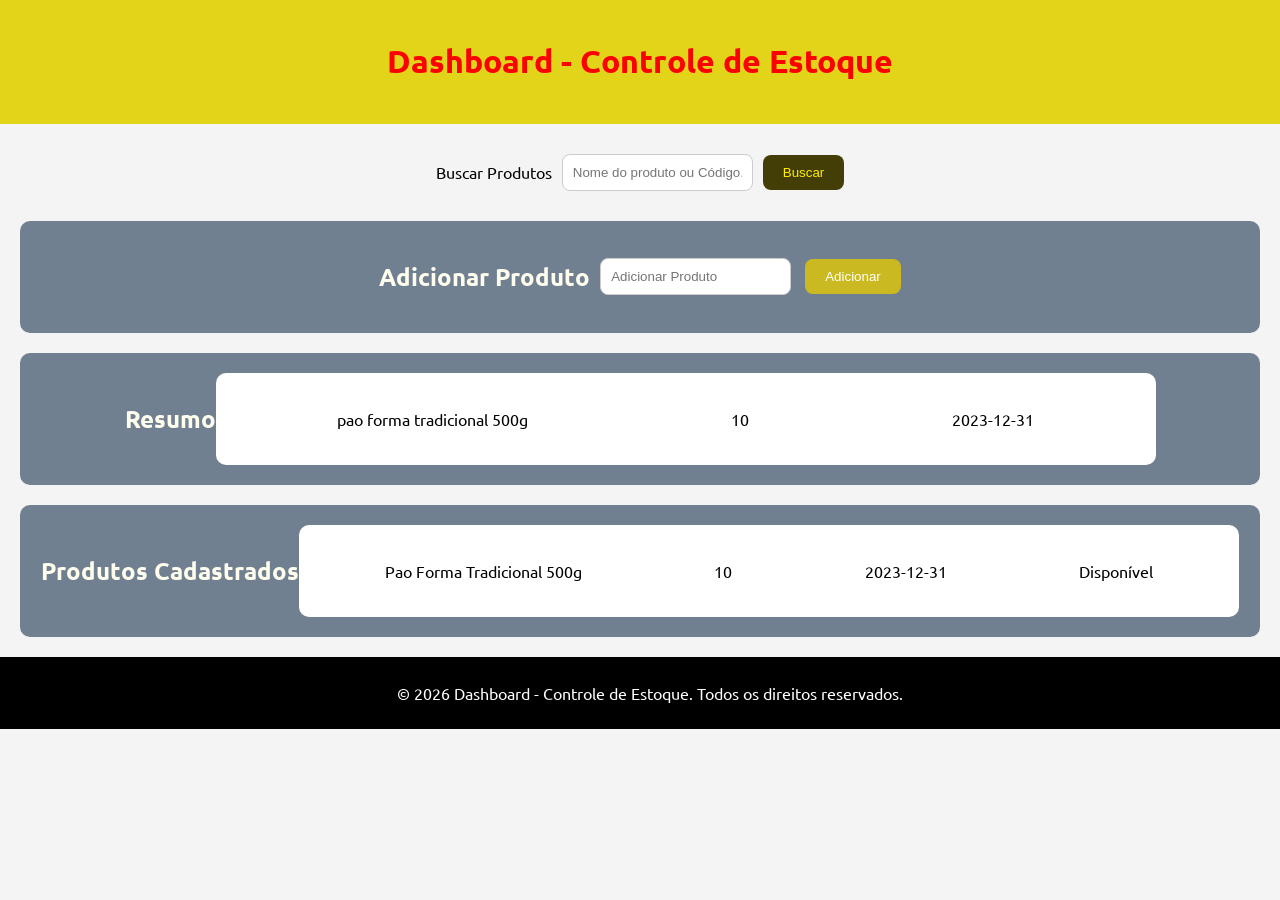
==== html/index.html @ 34b1ef4a "feat: fazendo html e css do projeto Co-authored-by: Copilot <copilot@github.com>" ====
<!DOCTYPE html>
<html lang="en">

<head>
    <meta charset="UTF-8">
    <meta name="viewport" content="width=device-width, initial-scale=1.0">
    <title>Dashboard - Controle de Estoque</title>
    <link rel="stylesheet" href="/css/style.css">
    <link rel="stylesheet" href="/css/global.css">
    <link rel="stylesheet" href="/css/responsive.css">
    <link rel="stylesheet" href="/css/reset.css">
</head>

<body>
    <header>
        <h1>Dashboard - Controle de Estoque</h1>
    </header>
    <div class="form-search">
        <p>Buscar Produtos</p>
        <input class="form-input" name="search" type="text" placeholder="Nome do produto ou Código..." id="searchInput">
        <button class="form-button" id="searchButton">Buscar</button>
    </div>

    <section>
        <div class="container">
            <h2 class="form-title">Adicionar Produto</h2>

            <div class="adicionar-produto">
                <input class="form-input" name="productName" type="text" placeholder="Adicionar Produto"
                    id="productNameInput">
                <button class="form-button" id="addProductButton">Adicionar</button>
            </div>
        </div>

        <div class="container">
            <h2 class="form-title">Resumo</h2>
            <div class="card">
                <ul class="resumo-pesquisa">
                    <li class="nome-pesquisado">pao forma tradicional 500g</li>
                    <li class="quantidade-pesquisado">10</li>
                    <li class="validade-produto">2023-12-31</li>
                </ul>
            </div>
        </div>

        <div class="container">
            <h2 class="form-title">Produtos Cadastrados</h2>
            <div class="card">
                <ul class="resumo-pesquisa">
                    <li class="produtos-cadastrados">Pao Forma Tradicional 500g</li>
                    <li class="quantidade-cadastrado">10</li>
                    <li class="validade-cadastrado">2023-12-31</li>
                    <li class="produto-status">Disponível</li>
                </ul>
            </div>
        </div>
    </section>
    <footer class="footer">
        <p>&copy; 2026 Dashboard - Controle de Estoque. Todos os direitos reservados.</p>
    </footer>

    <script src="/js/script.js"></script>
</body>

</html>
---- css/style.css ----
.container {
    background-color: slategrey;
    padding: 20px;
    border-radius: 10px;
    margin: 20px 20px;
    display: flex;
    flex-wrap: wrap;
    justify-content: center;
    align-items: center;
}

.card {
    background-color: #ffffff;
    padding: 20px;
    border-radius: 10px;
    width: 900px;
    display: flex;
    justify-content: space-between;

}

.resumo-pesquisa {
    list-style-type: none;
    padding: 0;
    display: flex;
    justify-content: space-around;
    width: 100%;
}
---- css/global.css ----
@import url('https://fonts.googleapis.com/css2?family=Montserrat:ital,wght@0,100..900;1,100..900&family=Ubuntu:ital,wght@0,300;0,400;0,500;0,700;1,300;1,400;1,500;1,700&display=swap');

body{
    font-family: 'Ubuntu', sans-serif;
    margin: 0;
    padding: 0;
    background-color: #f4f4f4;
}
header{
    background-color: #e2d519;
    color: #ff0000;
    padding: 20px;
    text-align: center;
}
nav ul{
    list-style: none;
    display: flex;
    justify-content: center;

}
nav ul li{
    margin: 0 15px;
}
nav ul li a{
    color: #ff0000;
    text-decoration: none;
    font-size: 18px;
}
nav ul li a:hover{
    text-decoration: underline;
}

.form-search {
    display: flex;
    justify-content: center;
    align-items: center;
    margin: 20px;
}
.form-input {
    padding: 10px;
    border: 1px solid #ccc;
    border-radius: 8px;
    margin: 10px;
}
#searchButton {
    padding: 10px 20px;
    background-color: #423e06;
    color: #ffee00;
    border: none;
    border-radius: 8px;
    cursor: pointer;
}
#searchButton:hover, #addProductButton:hover{
    background-color: #d41616;
    color: white;
}

#addProductButton{
    padding: 10px 20px;
    background-color: rgb(202, 185, 32);
    color: rgb(255, 255, 255);
    border: none;
    border-radius: 8px;
    cursor: pointer;
}
.form-title{
    text-align: center;
    color: #fffeee;
    margin-top: 20px;
}

footer{
    background-color: #000000;
    color: #ffffff;
    text-align: center;
    padding: 10px;
    position: static;
    width: 100%;
    bottom: 0;
}
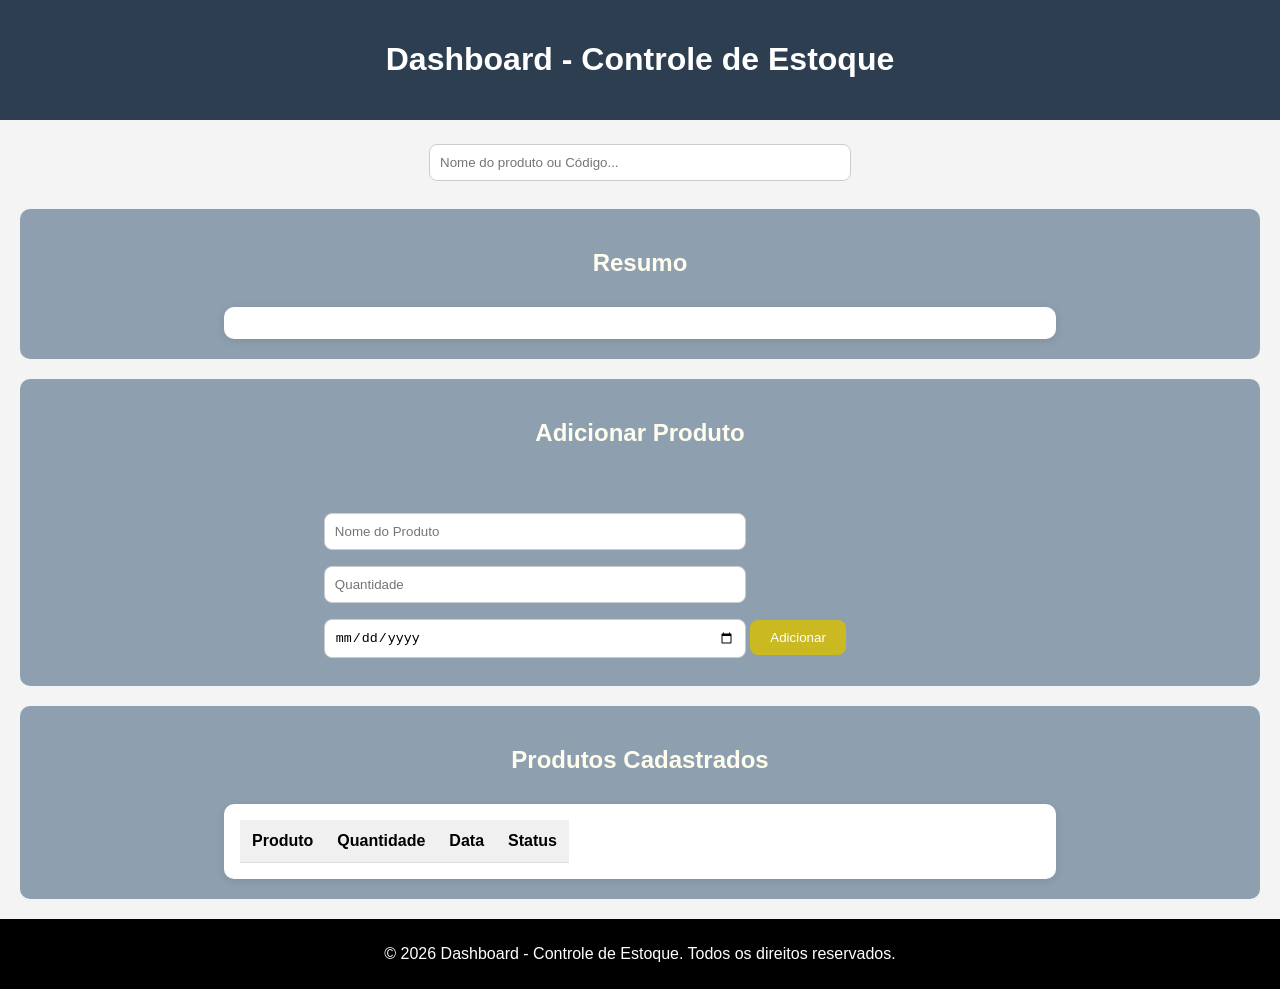
==== commit 70bcf966: "feat: adicionando tabela e fazendo correções Co-authored-by: Copilot <copilot@github.com>" ====
--- a/html/index.html
+++ b/html/index.html
@@ -9,52 +9,63 @@
     <link rel="stylesheet" href="/css/global.css">
     <link rel="stylesheet" href="/css/responsive.css">
     <link rel="stylesheet" href="/css/reset.css">
+    <link rel="stylesheet" href="/css/grid.css">
 </head>
 
 <body>
+
     <header>
         <h1>Dashboard - Controle de Estoque</h1>
     </header>
-    <div class="form-search">
-        <p>Buscar Produtos</p>
-        <input class="form-input" name="search" type="text" placeholder="Nome do produto ou Código..." id="searchInput">
-        <button class="form-button" id="searchButton">Buscar</button>
-    </div>
+
+    <nav class="buscar-produto">
+        <div class="form-search">
+            <input class="form-input" name="search" type="text" placeholder="Nome do produto ou Código..."
+                id="searchInput">
+        </div>
+    </nav>
 
     <section>
-        <div class="container">
+
+        <div class="container-resumo">
+            <h2 class="form-title">Resumo</h2>
+            <div class="card"></div>
+        </div>
+
+        <div class="container-adicionar">
             <h2 class="form-title">Adicionar Produto</h2>
-
+            <br>
             <div class="adicionar-produto">
-                <input class="form-input" name="productName" type="text" placeholder="Adicionar Produto"
+                <input class="form-input" name="productName" type="text" placeholder="Nome do Produto"
                     id="productNameInput">
+                <input class="form-input" name="productQuantidy" type="number" placeholder="Quantidade"
+                    id="productQuantityInput">
+                <input class="form-input" name="productDate" type="date" placeholder="Data de Validade"
+                    id="productDateInput">
                 <button class="form-button" id="addProductButton">Adicionar</button>
             </div>
         </div>
 
-        <div class="container">
-            <h2 class="form-title">Resumo</h2>
-            <div class="card">
-                <ul class="resumo-pesquisa">
-                    <li class="nome-pesquisado">pao forma tradicional 500g</li>
-                    <li class="quantidade-pesquisado">10</li>
-                    <li class="validade-produto">2023-12-31</li>
-                </ul>
-            </div>
-        </div>
-
-        <div class="container">
+        <div class="container-produtos">
             <h2 class="form-title">Produtos Cadastrados</h2>
             <div class="card">
-                <ul class="resumo-pesquisa">
-                    <li class="produtos-cadastrados">Pao Forma Tradicional 500g</li>
-                    <li class="quantidade-cadastrado">10</li>
-                    <li class="validade-cadastrado">2023-12-31</li>
-                    <li class="produto-status">Disponível</li>
-                </ul>
+                <table class="resumo-pesquisa">
+                    <thead class="tabela-produto">
+                        <tr>
+                            <th class="produtos-cadastrados">Produto</th>
+                            <th class="quantidade-cadastrado">Quantidade</th>
+                            <th class="validade-cadastrado">Data</th>
+                            <th class="produto-status">Status</th>
+                        </tr>
+                    </thead>
+                    <tbody>
+
+                    </tbody>
+                </table>
             </div>
         </div>
     </section>
+
     <footer class="footer">
         <p>&copy; 2026 Dashboard - Controle de Estoque. Todos os direitos reservados.</p>
     </footer>
--- a/css/style.css
+++ b/css/style.css
@@ -1,28 +1,136 @@
-.container {
-    background-color: slategrey;
+.container-adicionar, .container-produtos, .container-resumo {
+    background-color: rgb(142, 159, 175);
     padding: 20px;
     border-radius: 10px;
-    margin: 20px 20px;
+    margin: 20px;
     display: flex;
-    flex-wrap: wrap;
-    justify-content: center;
+    flex-direction: column; 
     align-items: center;
+    gap: 10px;
 }
 
 .card {
     background-color: #ffffff;
-    padding: 20px;
+    padding: 16px;
     border-radius: 10px;
-    width: 900px;
-    display: flex;
-    justify-content: space-between;
+    width: 100%;
+    max-width: 800px;
+    display: block;
+    box-shadow: 0 2px 8px rgba(0, 0, 0, 0.1);
 
 }
 
+.resumo-pesquisa tr {
+    border-bottom: 1px solid #ddd;
+}
+
+.resumo-pesquisa tbody tr:hover {
+    background-color: #f9f9f9;
+}
+
 .resumo-pesquisa {
-    list-style-type: none;
+    border-collapse: collapse;
+}
+
+.resumo-pesquisa th, .resumo-pesquisa td{
+    padding: 12px;
+    text-align: center;
+}
+
+.resumo-pesquisa thead {
+    background-color: #f0f0f0;
+}
+
+#addProductButton, #searchButton {
+    transition: 0.3s;
+}
+
+/* AS CORES ERAM PRA SABER O ESPACAMENTO DAS CLASS
+.produtos-cadastrados {
+    background-color: rgb(102, 102, 238);
+}
+
+.quantidade-cadastrado {
+    background-color: rgb(255, 255, 0);
+}
+
+.validade-cadastrado {
+    background-color: rgb(255, 0, 255);
+}
+
+.produto-status {
+    background-color: rgb(44, 236, 172);
+} */
+
+/* onde sera o global */
+
+/* @import url('https://fonts.googleapis.com/css2?family=Montserrat:ital,wght@0,100..900;1,100..900&family=Ubuntu:ital,wght@0,300;0,400;0,500;0,700;1,300;1,400;1,500;1,700&display=swap'); */
+
+body{
+    font-family: 'Ubuntu', sans-serif;
+    margin: 0;
     padding: 0;
+    background-color: #f4f4f4; 
+}
+header{
+    background-color: #2c3e50;
+    color: #ffffff;
+    padding: 20px;
+    text-align: center;
+}
+
+.form-search {
     display: flex;
-    justify-content: space-around;
+    justify-content: center;
+    align-items: center;
+    margin: 16px;
+}
+.form-input {
     width: 100%;
+    max-width: 400px;
+    padding: 10px;
+    border: 1px solid #ccc;
+    border-radius: 8px;
+    margin: 8px 0;
+}
+#searchButton {
+    padding: 10px 20px;
+    background-color: #423e06;
+    color: #ffee00;
+    border: none;
+    border-radius: 8px;
+    cursor: pointer;
+}
+
+.form-search-title { 
+    font-weight: bold;
+    font-size: 20px;
+}
+
+#searchButton:hover, #addProductButton:hover{
+    background-color: #d41616;
+    color: white;
+}
+
+#addProductButton{
+    padding: 10px 20px;
+    background-color: rgb(202, 185, 32);
+    color: rgb(255, 255, 255);
+    border: none;
+    border-radius: 8px;
+    cursor: pointer;
+}
+.form-title{
+    text-align: center;
+    color: #fffeee;
+    margin-top: 20px;
+}
+
+footer{
+    background-color: #000000;
+    color: #ffffff;
+    text-align: center;
+    padding: 10px;
+    position: relative;
+    bottom: 0;
 }
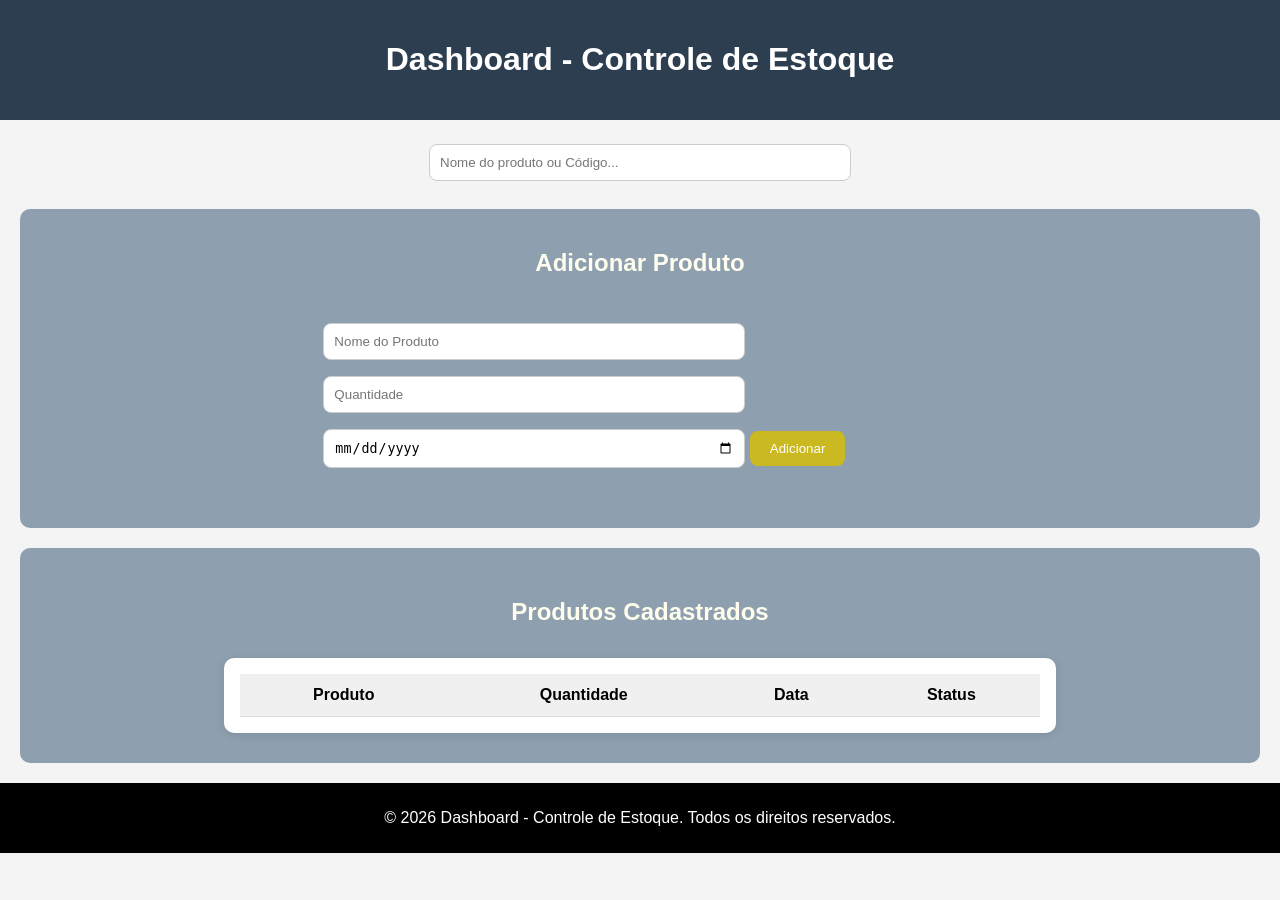
==== commit 4adb336a: "feat: adicionando js e fazendo ajuste Co-authored-by: Copilot <copilot@github.com>" ====
--- a/html/index.html
+++ b/html/index.html
@@ -10,6 +10,7 @@
     <link rel="stylesheet" href="/css/responsive.css">
     <link rel="stylesheet" href="/css/reset.css">
     <link rel="stylesheet" href="/css/grid.css">
+    <link rel="stylesheet" href="https://cdnjs.cloudflare.com/ajax/libs/font-awesome/6.5.0/css/all.min.css">
 </head>
 
 <body>
@@ -26,24 +27,20 @@
     </nav>
 
     <section>
-
-        <div class="container-resumo">
-            <h2 class="form-title">Resumo</h2>
-            <div class="card"></div>
-        </div>
-
         <div class="container-adicionar">
             <h2 class="form-title">Adicionar Produto</h2>
             <br>
             <div class="adicionar-produto">
                 <input class="form-input" name="productName" type="text" placeholder="Nome do Produto"
                     id="productNameInput">
-                <input class="form-input" name="productQuantidy" type="number" placeholder="Quantidade"
+                <input class="form-input" name="productQuantity" type="number" placeholder="Quantidade"
                     id="productQuantityInput">
                 <input class="form-input" name="productDate" type="date" placeholder="Data de Validade"
                     id="productDateInput">
                 <button class="form-button" id="addProductButton">Adicionar</button>
             </div>
+
+            <p id="errorMessage" style="color: red;"></p>
         </div>
 
         <div class="container-produtos">
@@ -58,8 +55,7 @@
                             <th class="produto-status">Status</th>
                         </tr>
                     </thead>
-                    <tbody>
-
+                    <tbody id="tbody">
                     </tbody>
                 </table>
             </div>
--- a/css/style.css
+++ b/css/style.css
@@ -1,12 +1,16 @@
-.container-adicionar, .container-produtos, .container-resumo {
+.container-adicionar,
+.container-produtos {
     background-color: rgb(142, 159, 175);
     padding: 20px;
     border-radius: 10px;
     margin: 20px;
     display: flex;
-    flex-direction: column; 
+    flex-direction: column;
     align-items: center;
-    gap: 10px;
+}
+.container-produtos{
+    gap: 12px;
+    padding: 30px;
 }
 
 .card {
@@ -17,8 +21,16 @@
     max-width: 800px;
     display: block;
     box-shadow: 0 2px 8px rgba(0, 0, 0, 0.1);
+}
 
+.resumo-pesquisa {
+    width: 100%;
 }
+
+.resumo-pesquisa td {
+    text-align: center;
+}
+
 
 .resumo-pesquisa tr {
     border-bottom: 1px solid #ddd;
@@ -32,16 +44,17 @@
     border-collapse: collapse;
 }
 
-.resumo-pesquisa th, .resumo-pesquisa td{
+.resumo-pesquisa th,
+.resumo-pesquisa td {
     padding: 12px;
-    text-align: center;
 }
 
 .resumo-pesquisa thead {
     background-color: #f0f0f0;
 }
 
-#addProductButton, #searchButton {
+#addProductButton,
+#searchButton {
     transition: 0.3s;
 }
 
@@ -66,13 +79,14 @@
 
 /* @import url('https://fonts.googleapis.com/css2?family=Montserrat:ital,wght@0,100..900;1,100..900&family=Ubuntu:ital,wght@0,300;0,400;0,500;0,700;1,300;1,400;1,500;1,700&display=swap'); */
 
-body{
+body {
     font-family: 'Ubuntu', sans-serif;
     margin: 0;
     padding: 0;
-    background-color: #f4f4f4; 
+    background-color: #f4f4f4;
 }
-header{
+
+header {
     background-color: #2c3e50;
     color: #ffffff;
     padding: 20px;
@@ -85,6 +99,7 @@
     align-items: center;
     margin: 16px;
 }
+
 .form-input {
     width: 100%;
     max-width: 400px;
@@ -93,6 +108,7 @@
     border-radius: 8px;
     margin: 8px 0;
 }
+
 #searchButton {
     padding: 10px 20px;
     background-color: #423e06;
@@ -102,17 +118,18 @@
     cursor: pointer;
 }
 
-.form-search-title { 
+.form-search-title {
     font-weight: bold;
     font-size: 20px;
 }
 
-#searchButton:hover, #addProductButton:hover{
+#searchButton:hover,
+#addProductButton:hover {
     background-color: #d41616;
     color: white;
 }
 
-#addProductButton{
+#addProductButton {
     padding: 10px 20px;
     background-color: rgb(202, 185, 32);
     color: rgb(255, 255, 255);
@@ -120,17 +137,47 @@
     border-radius: 8px;
     cursor: pointer;
 }
-.form-title{
+
+.form-title {
     text-align: center;
     color: #fffeee;
     margin-top: 20px;
 }
 
-footer{
+footer {
     background-color: #000000;
     color: #ffffff;
     text-align: center;
     padding: 10px;
     position: relative;
     bottom: 0;
-}+}
+
+.Vencido {
+    background-color: #ffcccc;
+}
+
+.Proximo {
+    background-color: #fff3cd;
+}
+
+.Ok {
+    background-color: #d4edda;
+}
+
+button {
+    background: none;
+    border: none;
+    cursor: pointer;
+}
+
+button i {
+    color: #e74c3c;
+    font-size: 18px;
+    transition: 0.2s;
+}
+
+button i:hover {
+    color: #c0392b;
+    transform: scale(1.2);
+}
